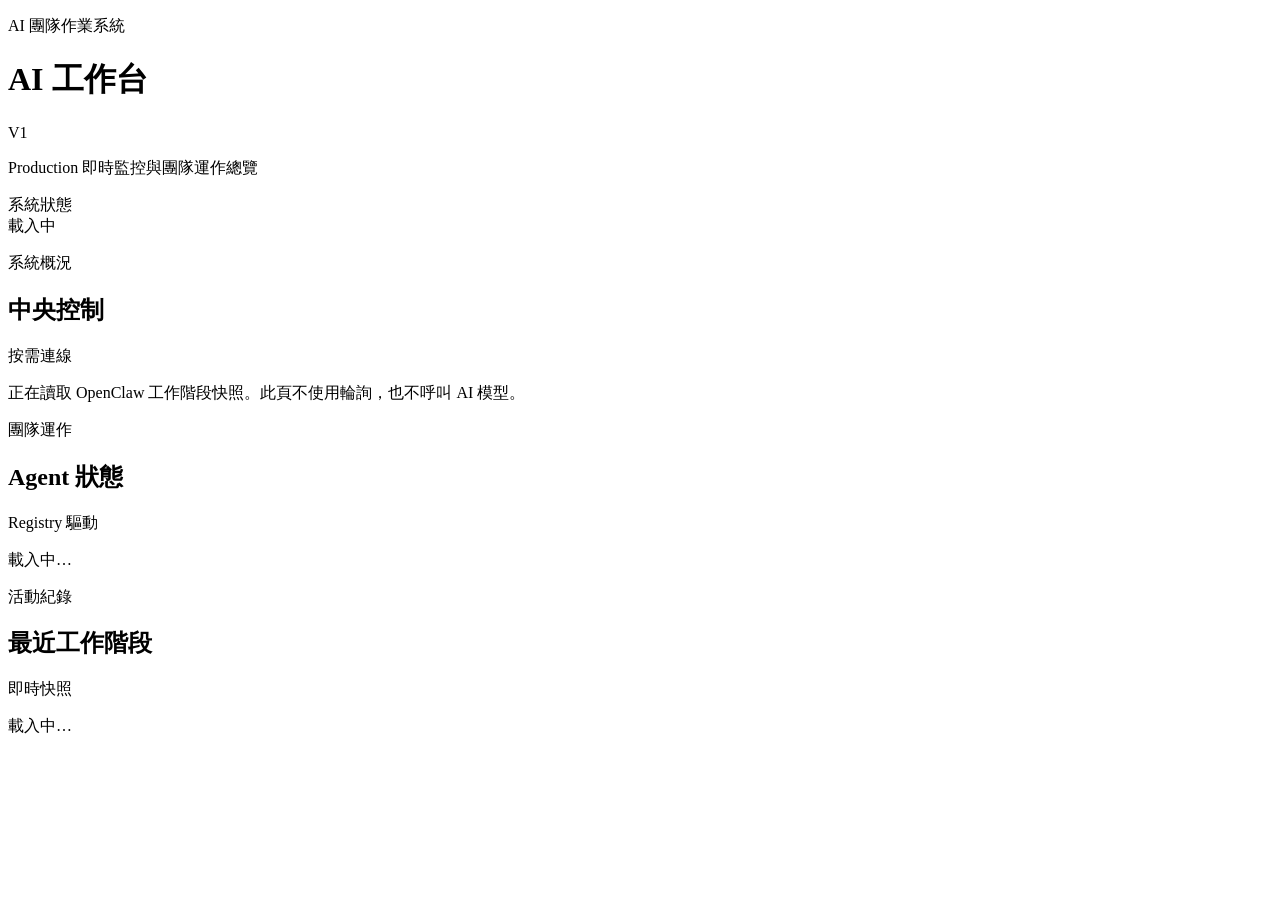
==== src/workstudio/public/index.html @ 533655df "Refine Workstudio information hierarchy" ====
<!doctype html>
<html lang="zh-Hant">
<head>
  <meta charset="utf-8" />
  <meta name="viewport" content="width=device-width, initial-scale=1" />
  <title>AI 工作台</title>
  <link rel="stylesheet" href="/workstudio/style.css" />
</head>
<body>
  <main class="shell">
    <header class="topbar">
      <div class="brand-block">
        <p class="eyebrow">AI 團隊作業系統</p>
        <div class="title-row">
          <h1>AI 工作台</h1>
          <span class="version-chip">V1</span>
        </div>
        <p class="subtitle">Production 即時監控與團隊運作總覽</p>
      </div>
      <div class="status-cluster">
        <span class="status-label">系統狀態</span>
        <div class="status-pill" id="systemStatus">載入中</div>
      </div>
    </header>

    <section class="grid">
      <article class="card hero-card">
        <div class="card-header">
          <div>
            <p class="section-kicker">系統概況</p>
            <h2>中央控制</h2>
          </div>
          <span class="badge">按需連線</span>
        </div>
        <p id="snapshotSummary">正在讀取 OpenClaw 工作階段快照。此頁不使用輪詢，也不呼叫 AI 模型。</p>
      </article>

      <article class="card card-primary">
        <div class="card-header">
          <div>
            <p class="section-kicker">團隊運作</p>
            <h2>Agent 狀態</h2>
          </div>
          <span class="badge muted">Registry 驅動</span>
        </div>
        <div class="agent-list" id="agentList">
          <p class="empty">載入中…</p>
        </div>
      </article>

      <article class="card card-secondary">
        <div class="card-header">
          <div>
            <p class="section-kicker">活動紀錄</p>
            <h2>最近工作階段</h2>
          </div>
          <span class="badge muted">即時快照</span>
        </div>
        <div class="agent-list" id="sessionList">
          <p class="empty">載入中…</p>
        </div>
      </article>
    </section>
  </main>
  <script src="/workstudio/app.js" defer></script>
</body>
</html>
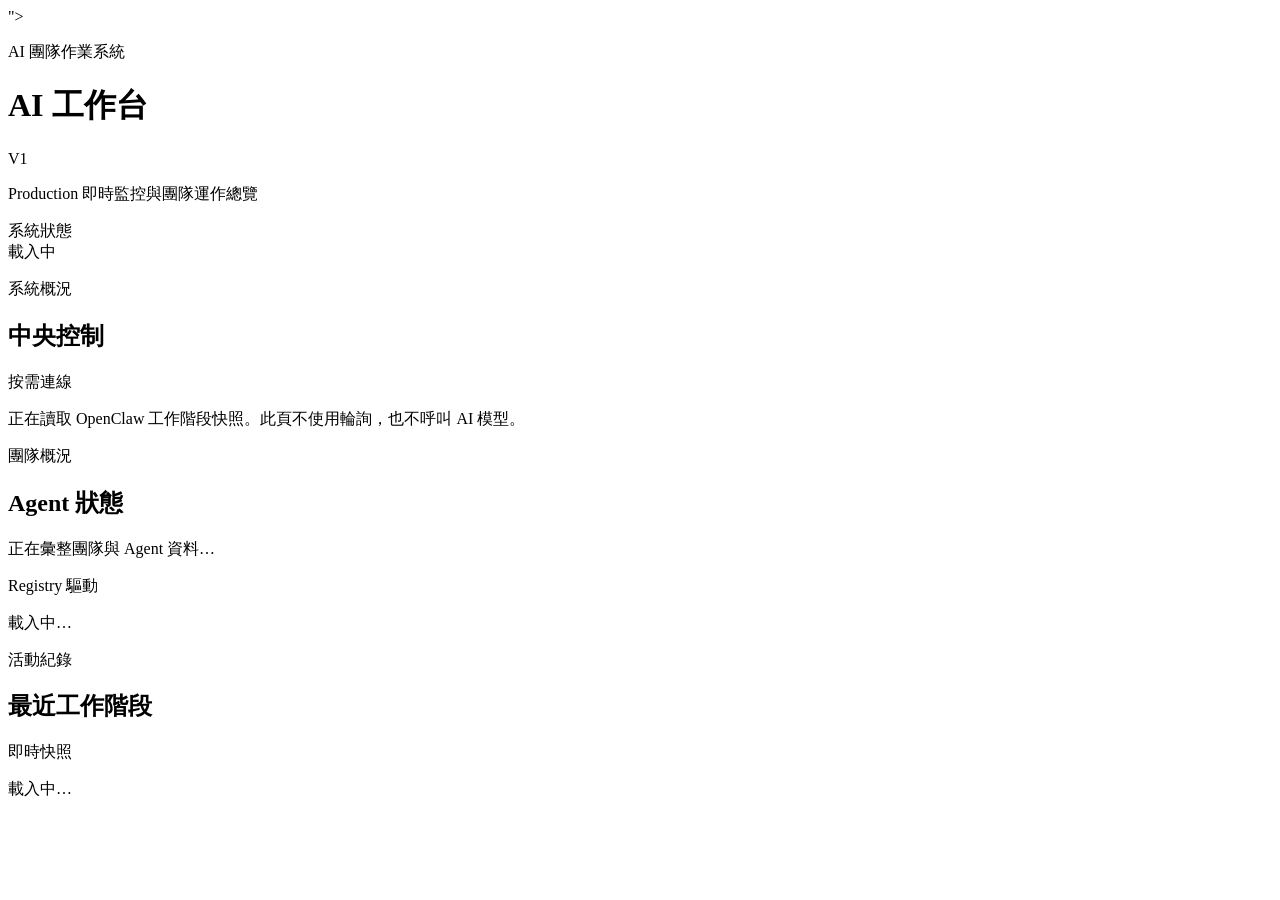
==== commit 24858ea2: "Refine Workstudio team overview heading" ====
--- a/src/workstudio/public/index.html
+++ b/src/workstudio/public/index.html
@@ -1,10 +1,11 @@
 <!doctype html>
-<html lang="zh-Hant">
+<html lang="zh-Hant">">
 <head>
   <meta charset="utf-8" />
   <meta name="viewport" content="width=device-width, initial-scale=1" />
   <title>AI 工作台</title>
   <link rel="stylesheet" href="/workstudio/style.css" />
+  <link rel="stylesheet" href="/workstudio/hierarchy.css" />
 </head>
 <body>
   <main class="shell">
@@ -36,10 +37,11 @@
       </article>
 
       <article class="card card-primary">
-        <div class="card-header">
+        <div class="card-header team-overview-heading">
           <div>
-            <p class="section-kicker">團隊運作</p>
+            <p class="section-kicker">團隊概況</p>
             <h2>Agent 狀態</h2>
+            <p class="team-overview-summary" id="teamOverviewSummary">正在彙整團隊與 Agent 資料…</p>
           </div>
           <span class="badge muted">Registry 驅動</span>
         </div>
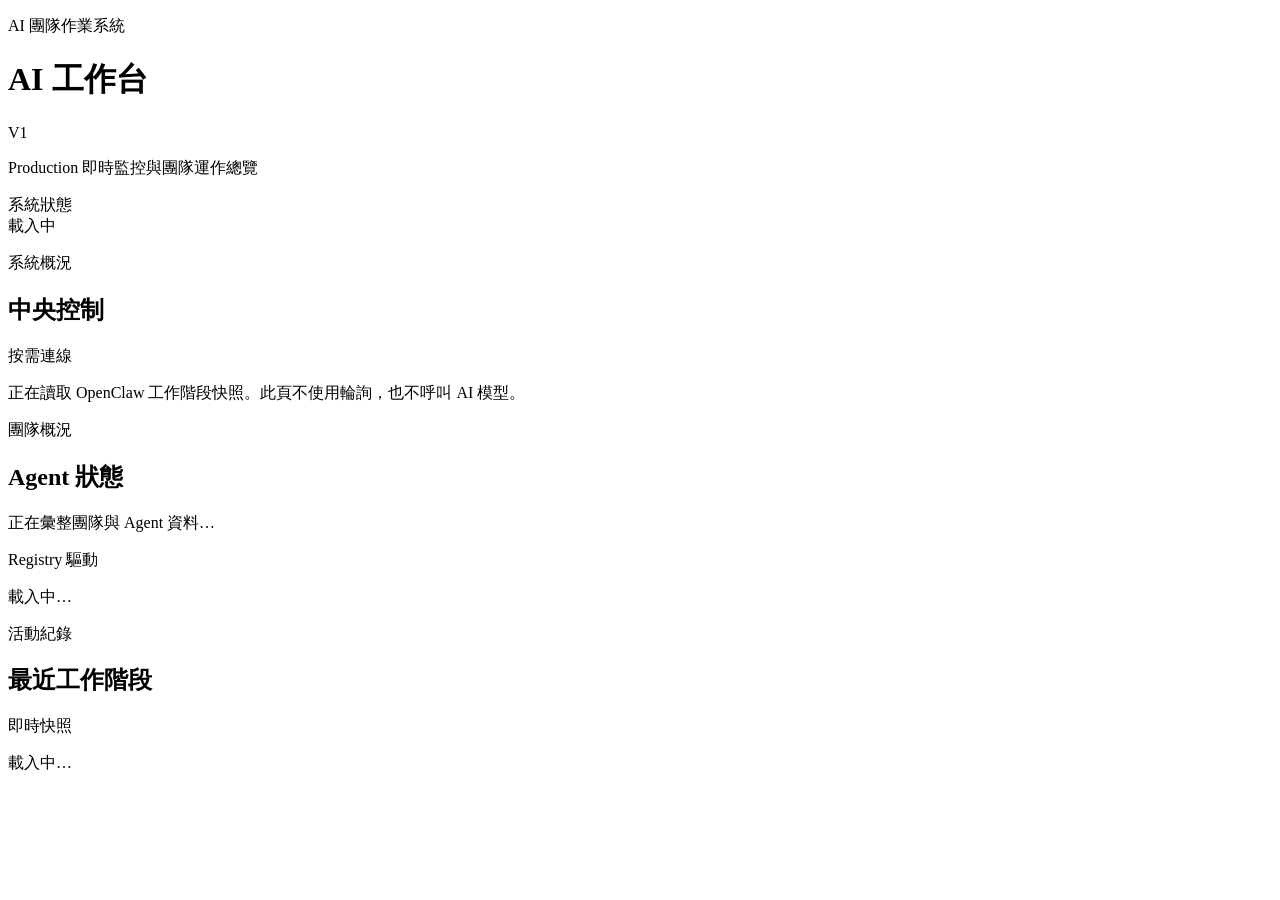
==== commit e9058f5f: "Fix Workstudio markup after overview update" ====
--- a/src/workstudio/public/index.html
+++ b/src/workstudio/public/index.html
@@ -1,5 +1,5 @@
 <!doctype html>
-<html lang="zh-Hant">">
+<html lang="zh-Hant">
 <head>
   <meta charset="utf-8" />
   <meta name="viewport" content="width=device-width, initial-scale=1" />
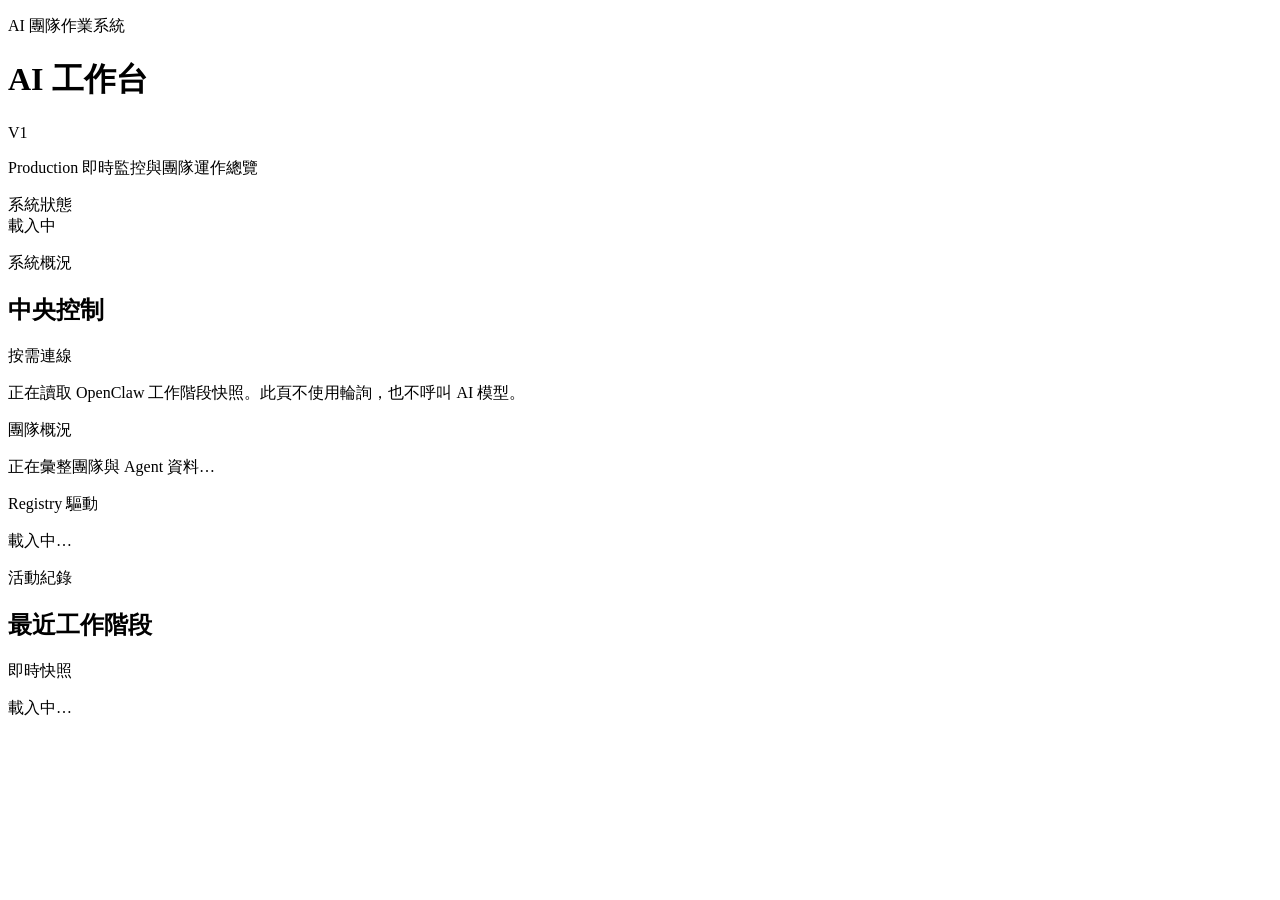
==== commit 935b18c9: "Remove Agent status subtitle from team overview" ====
--- a/src/workstudio/public/index.html
+++ b/src/workstudio/public/index.html
@@ -40,7 +40,6 @@
         <div class="card-header team-overview-heading">
           <div>
             <p class="section-kicker">團隊概況</p>
-            <h2>Agent 狀態</h2>
             <p class="team-overview-summary" id="teamOverviewSummary">正在彙整團隊與 Agent 資料…</p>
           </div>
           <span class="badge muted">Registry 驅動</span>
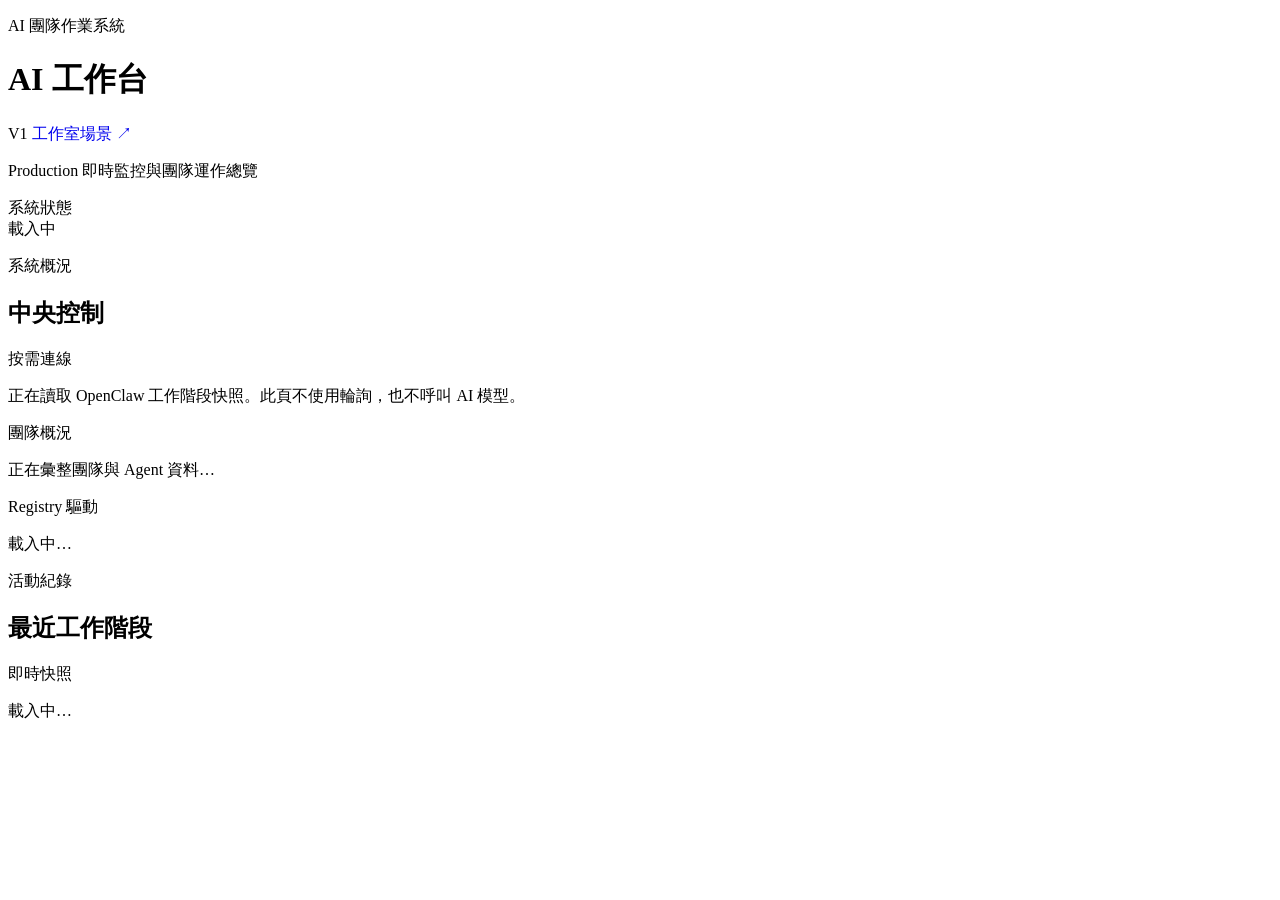
==== commit a21add4a: "feat(workstudio): link existing dashboard to interactive office view" ====
--- a/src/workstudio/public/index.html
+++ b/src/workstudio/public/index.html
@@ -6,6 +6,8 @@
   <title>AI 工作台</title>
   <link rel="stylesheet" href="/workstudio/style.css" />
   <link rel="stylesheet" href="/workstudio/hierarchy.css" />
+  <link rel="stylesheet" href="/workstudio/agent-hud.css" />
+  <link rel="stylesheet" href="/workstudio/avatar.css" />
 </head>
 <body>
   <main class="shell">
@@ -15,6 +17,7 @@
         <div class="title-row">
           <h1>AI 工作台</h1>
           <span class="version-chip">V1</span>
+          <a class="version-chip" href="/workstudio/studio.html" style="text-decoration:none">工作室場景 ↗</a>
         </div>
         <p class="subtitle">Production 即時監控與團隊運作總覽</p>
       </div>
